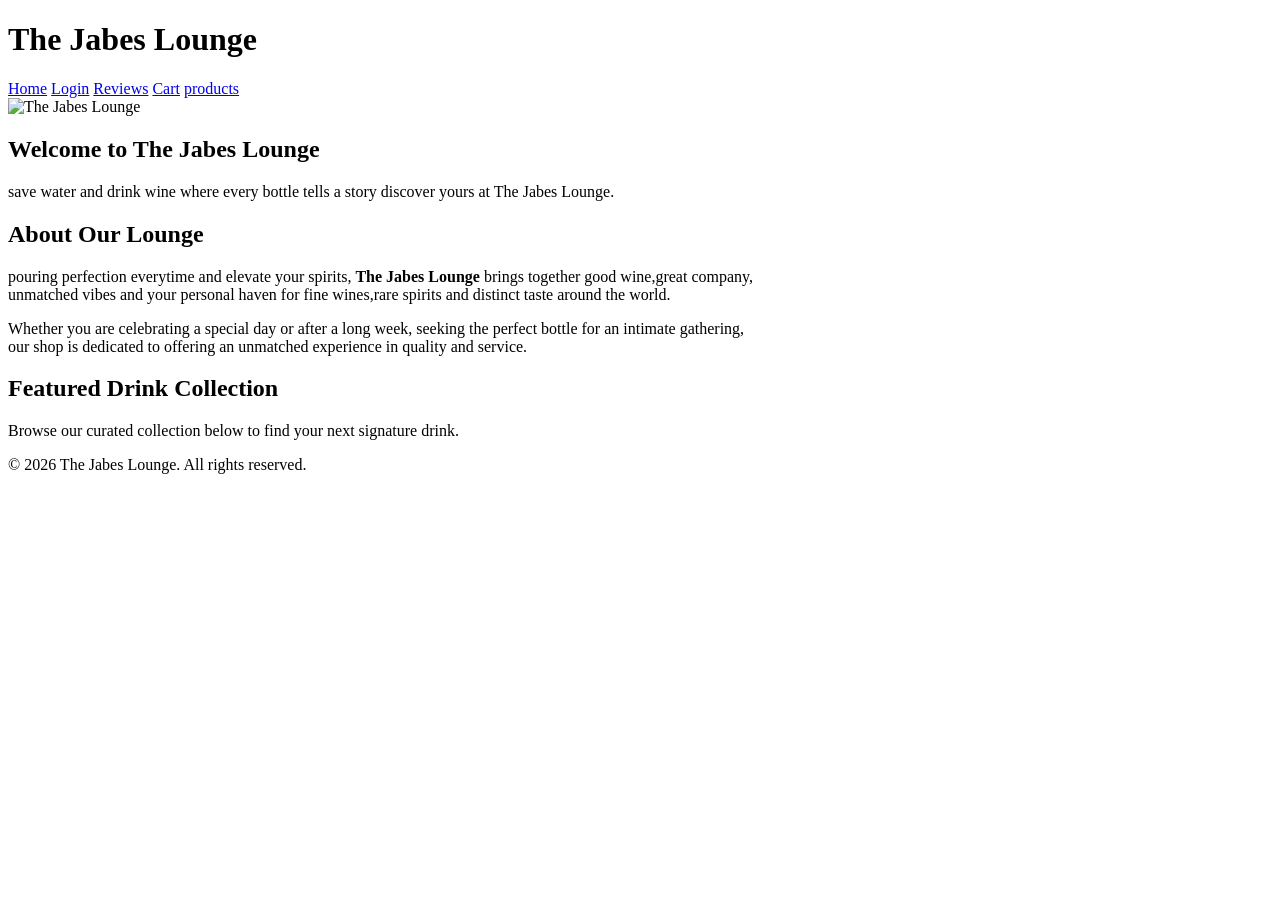
==== index.html @ db3774da "image" ====
<!DOCTYPE html>
<html lang="en">
<head>
    <meta charset="UTF-8">
    <meta name="viewport" content="width=device-width, initial-scale=1.0">
    <title>The Jabes Lounge Wines & Spirits</title>
</head>
<body>
    <header>
        <div>
            <h1>The Jabes Lounge</h1>
        </div>
        <nav>
            <a href="index.html">Home</a>
            <a href="login.html">Login</a>
            <a href="posts.html">Reviews</a>
            <a href="cart.html">Cart</a>
            <a href="products.html">products</a>
        </nav>
    </header>
    <section class="about lounge">
        <div>
        <img src="https://encrypted-tbn0.gstatic.com/images?q=tbn:ANd9GcRkUVLUbCmrvC78hZtKULzp72bJA9EoF02AEhfD67sKfg&s=10" alt="The Jabes Lounge">
        </div>
    </section>
        <section>
            <h2>Welcome to The Jabes Lounge</h2>
            <p class="caption">save water and drink wine where every bottle tells a story discover yours at The Jabes Lounge.</p>
        </section>
        <section class="about the lounge">
            <h2>About Our Lounge</h2>
            <p>
                pouring perfection everytime and elevate your spirits, 
                <strong>The Jabes Lounge</strong> brings together good wine,great company,<br>unmatched vibes
                 and your personal haven for fine wines,rare spirits and distinct taste around the world.
            </p>
            <p>
                Whether you are celebrating a special day or after a long week,  seeking the perfect bottle for an intimate gathering,<br> our shop is dedicated to offering 
                an unmatched experience in quality and service.
            </p>
        </section>
        <section class="catalog">
            <h2>Featured Drink Collection</h2>
            <p class="catalog-subtext">Browse our curated collection below to find your next signature drink.</p>
            <div id="product-grid">
            </div>
        </section>
    <footer>
        <p>&copy; 2026 The Jabes Lounge. All rights reserved.</p>
    </footer>
</body>
</html>
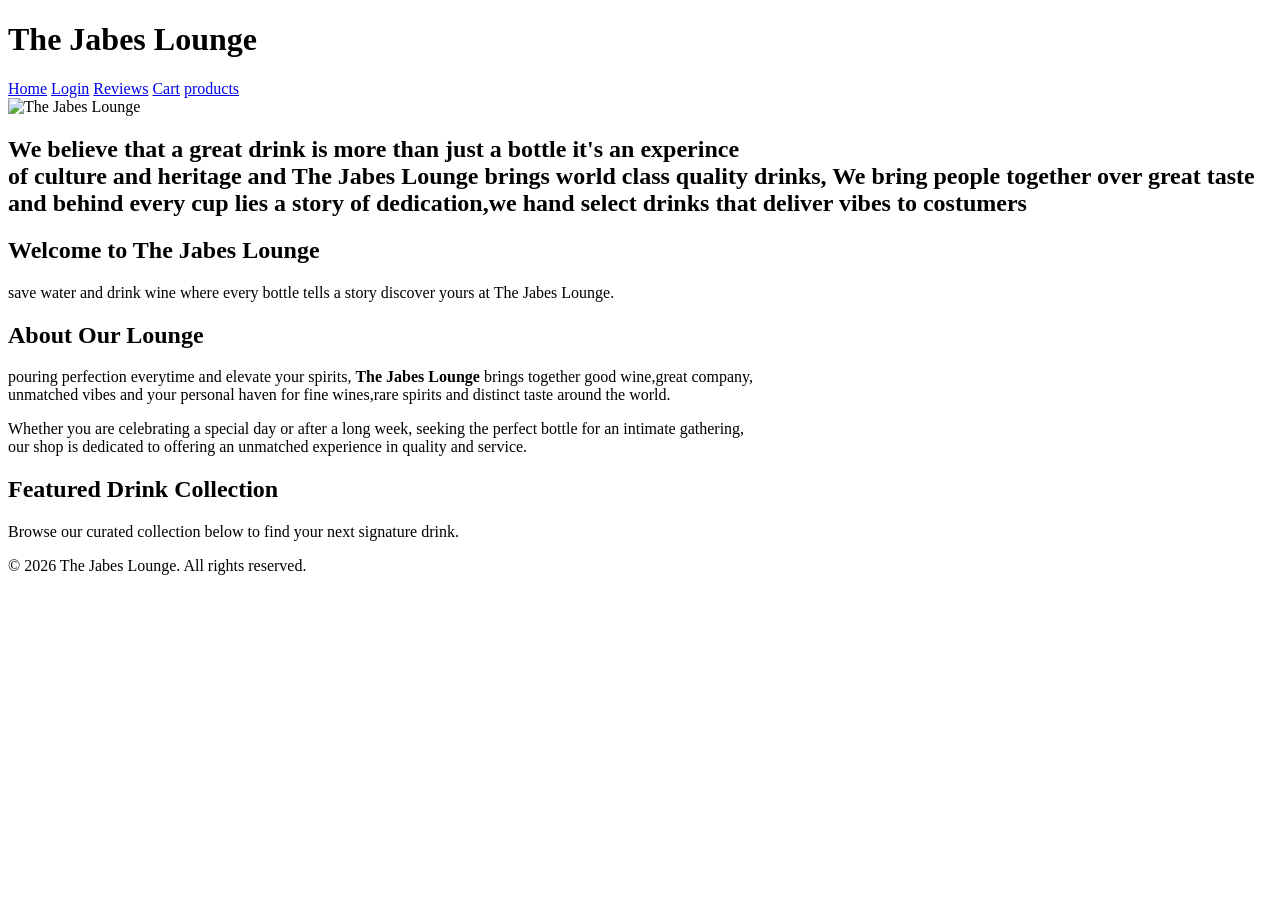
==== commit a3b8eaff: "story section" ====
--- a/index.html
+++ b/index.html
@@ -21,6 +21,12 @@
     <section class="about lounge">
         <div>
         <img src="https://encrypted-tbn0.gstatic.com/images?q=tbn:ANd9GcRkUVLUbCmrvC78hZtKULzp72bJA9EoF02AEhfD67sKfg&s=10" alt="The Jabes Lounge">
+        </div>
+        <div class="story about the shop">
+            <h2>We believe that a great drink is more than just a bottle it's an experince <br>of culture and heritage 
+            and The Jabes Lounge brings world class quality drinks, We bring people together over great taste
+        and behind every cup lies a story of dedication,we hand select drinks that deliver vibes to costumers</h2>
+
         </div>
     </section>
         <section>
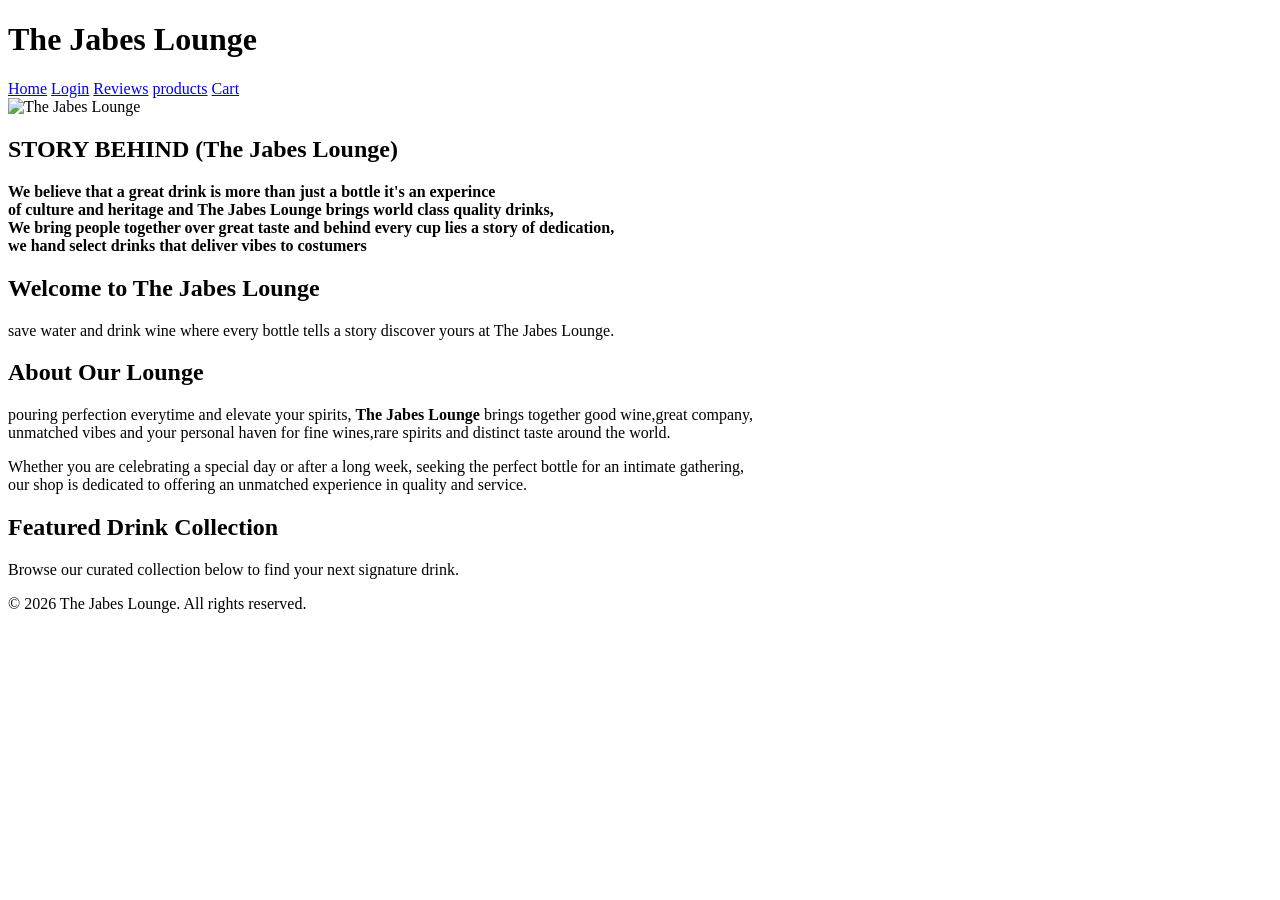
==== commit 0ade70fb: "product" ====
--- a/index.html
+++ b/index.html
@@ -4,6 +4,7 @@
     <meta charset="UTF-8">
     <meta name="viewport" content="width=device-width, initial-scale=1.0">
     <title>The Jabes Lounge Wines & Spirits</title>
+    <link rel="stylesheet" href="style.css">
 </head>
 <body>
     <header>
@@ -14,8 +15,8 @@
             <a href="index.html">Home</a>
             <a href="login.html">Login</a>
             <a href="posts.html">Reviews</a>
+            <a href="products.html">products</a>
             <a href="cart.html">Cart</a>
-            <a href="products.html">products</a>
         </nav>
     </header>
     <section class="about lounge">
@@ -23,10 +24,11 @@
         <img src="https://encrypted-tbn0.gstatic.com/images?q=tbn:ANd9GcRkUVLUbCmrvC78hZtKULzp72bJA9EoF02AEhfD67sKfg&s=10" alt="The Jabes Lounge">
         </div>
         <div class="story about the shop">
-            <h2>We believe that a great drink is more than just a bottle it's an experince <br>of culture and heritage 
-            and The Jabes Lounge brings world class quality drinks, We bring people together over great taste
-        and behind every cup lies a story of dedication,we hand select drinks that deliver vibes to costumers</h2>
-
+            <h2>STORY BEHIND (The Jabes Lounge)</h2>
+            <strong><p>We believe that a great drink is more than just a bottle it's an experince <br>of culture and heritage 
+            and The Jabes Lounge brings world class quality drinks,<br> We bring people together over great taste
+        and behind every cup lies a story of dedication,<br>we hand select drinks that deliver vibes to costumers</p>
+        </strong>
         </div>
     </section>
         <section>
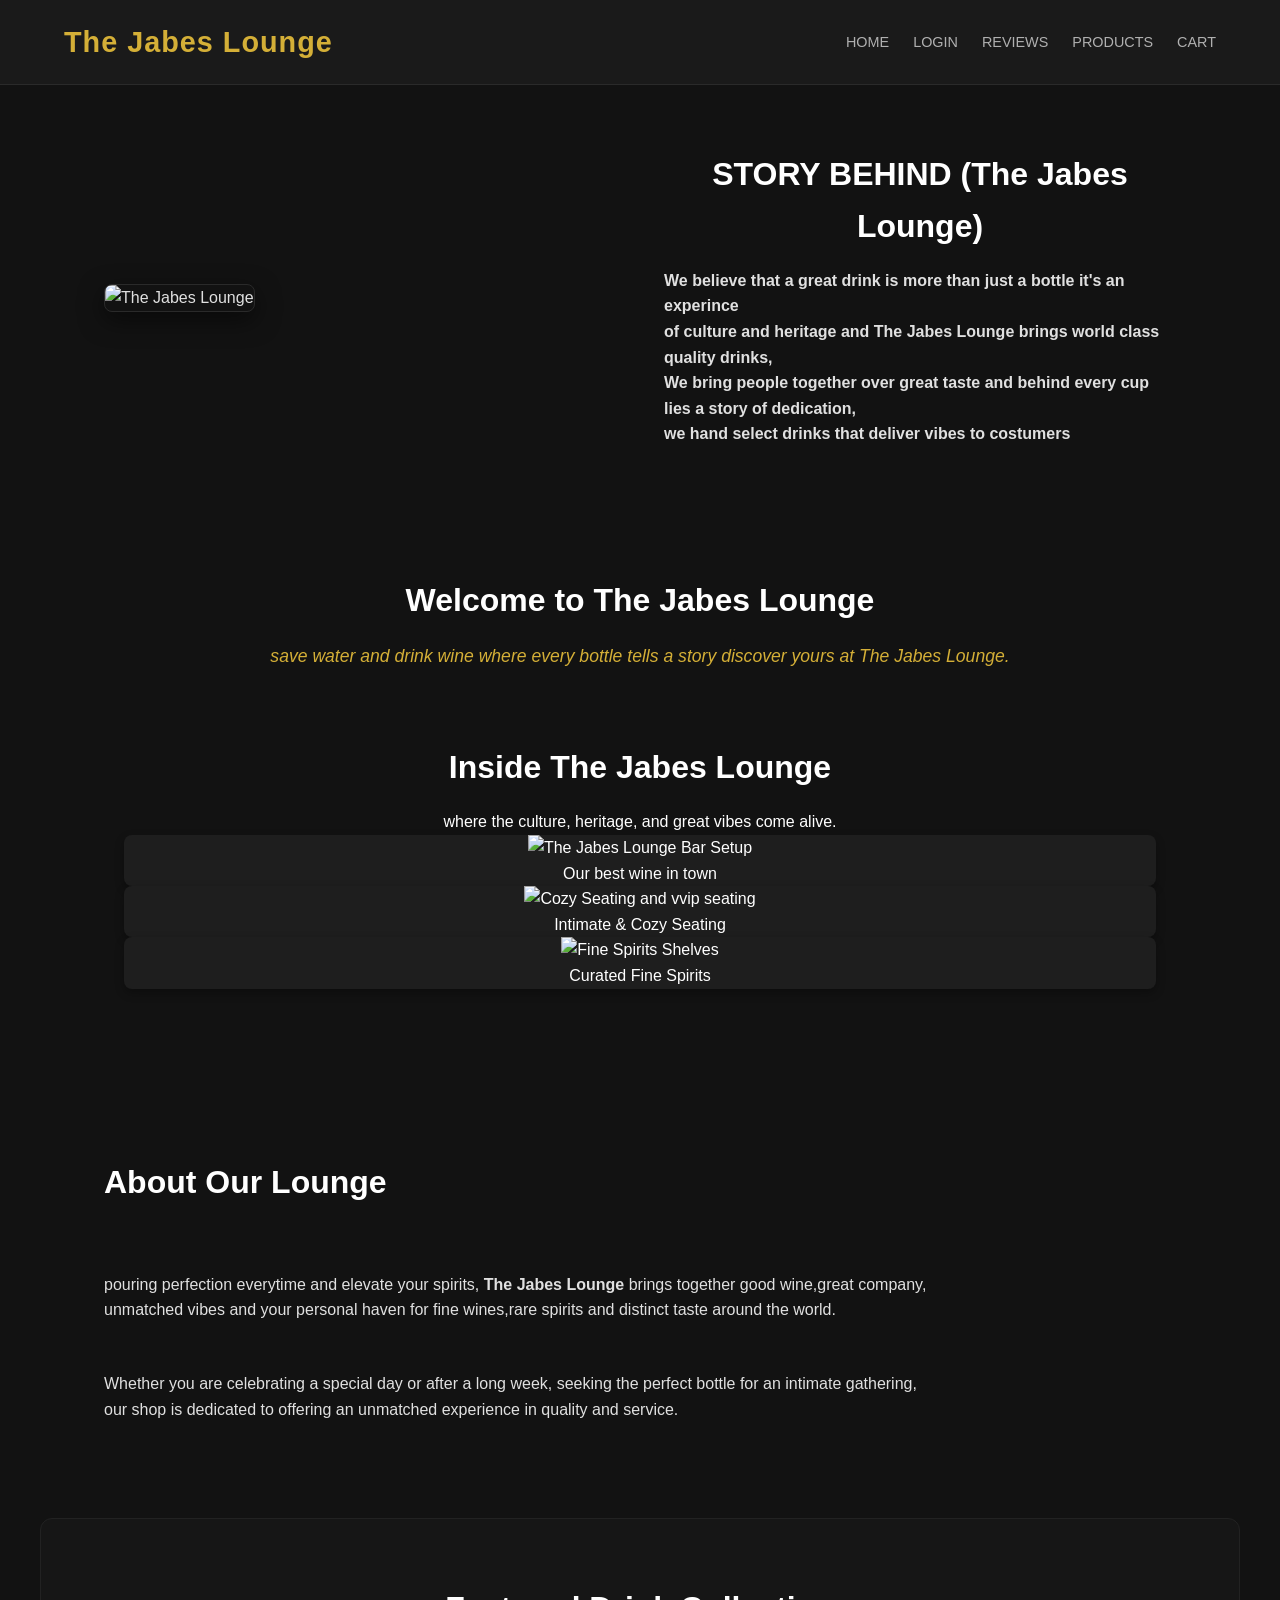
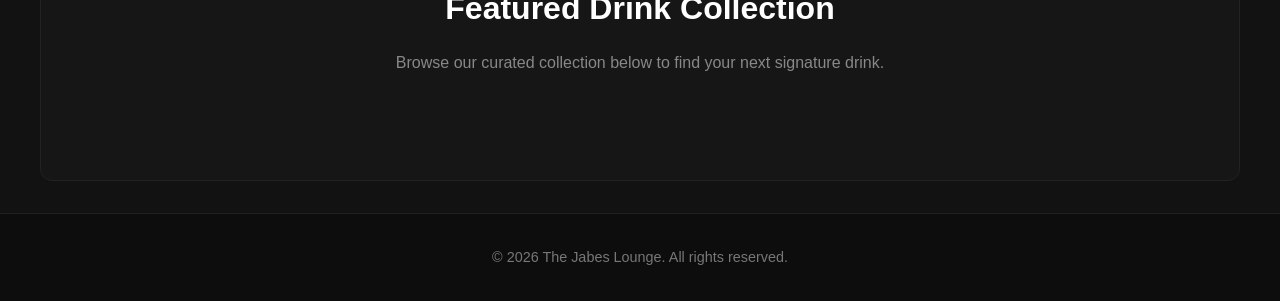
==== commit a6384c07: "style on my gallery" ====
--- a/index.html
+++ b/index.html
@@ -34,6 +34,26 @@
         <section>
             <h2>Welcome to The Jabes Lounge</h2>
             <p class="caption">save water and drink wine where every bottle tells a story discover yours at The Jabes Lounge.</p>
+        
+<section id="lounge-gallery">
+    <h2>Inside The Jabes Lounge</h2>
+    <p class="gallery-subtitle"> where the culture, heritage, and great vibes come alive.</p>
+    
+    <div class="gallery-grid">
+        <div class="gallery-card">
+            <img src="https://encrypted-tbn0.gstatic.com/images?q=tbn:ANd9GcQH6Lz8mQMEcIKYlEzdKAX5lZuG75KrGAhQrs_G_MMIjA&s=10" alt="The Jabes Lounge Bar Setup" width="250">
+            <p>Our best wine in town</p>
+        </div>
+        <div class="gallery-card">
+            <img src="https://encrypted-tbn0.gstatic.com/images?q=tbn:ANd9GcRgemZvye583F3XKSi9WLkxuQuf8WH6MJDK0SD9wgmg9A&s" alt="Cozy Seating and vvip seating" width="250">
+            <p>Intimate & Cozy Seating</p>
+        </div>
+        <div class="gallery-card">
+            <img src="https://encrypted-tbn0.gstatic.com/images?q=tbn:ANd9GcR4Bef7so3I4Z6m51QDiTI_2mXqjMzCK-zsmLXBP6OZnQ&s=10" alt="Fine Spirits Shelves" width="250">
+            <p>Curated Fine Spirits</p>
+        </div>
+    </div>
+</section>
         </section>
         <section class="about the lounge">
             <h2>About Our Lounge</h2>
--- a/style.css
+++ b/style.css
@@ -0,0 +1,248 @@
+* {
+    margin: 0;
+    padding: 0;
+    box-sizing: border-box;
+}
+
+body {
+    font-family: 'Segoe UI', Tahoma, Geneva, Verdana, sans-serif;
+    background-color: #121212;
+    color: #e0e0e0;
+    line-height: 1.6;
+}
+header {
+    background-color: #1a1a1a;
+    border-bottom: 1px solid #2a2a2a;
+    padding: 1.2rem 5%;
+    display: flex;
+    justify-content: space-between;
+    align-items: center;
+    position: sticky;
+    top: 0;
+    z-index: 100;
+}
+
+header h1 {
+    color: #d4af37;
+    font-size: 1.8rem;
+    letter-spacing: 1px;
+}
+
+nav {
+    display: flex;
+    gap: 1.5rem;
+}
+
+nav a {
+    color: #b0b0b0;
+    text-decoration: none;
+    font-weight: 500;
+    text-transform: uppercase;
+    font-size: 0.9rem;
+    transition: color 0.3s ease;
+}
+
+nav a:hover {
+    color: #d4af37;
+}
+section {
+    padding: 4rem 5%;
+    max-width: 1200px;
+    margin: 0 auto;
+}
+
+section h2 {
+    color: #ffffff;
+    font-size: 2rem;
+    margin-bottom: 1rem;
+    text-align: center;
+}
+.about.lounge {
+    display: flex;
+    flex-wrap: wrap;
+    align-items: center;
+    gap: 3rem;
+}
+
+.about.lounge div {
+    flex: 1;
+    min-width: 300px;
+}
+
+.about.lounge img {
+    width: 100%;
+    border-radius: 8px;
+    object-fit: cover;
+    box-shadow: 0 8px 24px rgba(0, 0, 0, 0.5);
+    border: 1px solid #2a2a2a;
+}
+
+.story.about.the-shop p,
+.about.the-lounge p {
+    color: #b0b0b0;
+    font-size: 1.05rem;
+    margin-bottom: 1rem;
+}
+
+.caption {
+    text-align: center;
+    color: #d4af37;
+    font-style: italic;
+    font-size: 1.1rem;
+    margin-bottom: 2rem;
+}
+.catalog {
+    background-color: #161616;
+    border-radius: 12px;
+    margin: 2rem auto;
+    border: 1px solid #222;
+}
+
+.catalog-subtext {
+    text-align: center;
+    color: #888;
+    margin-bottom: 2.5rem;
+}
+.product-card {
+    background-color: #1e1e1e;
+    border: 1px solid #2c2c2c;
+    border-radius: 8px;
+    padding: 1.5rem;
+    text-align: center;
+    transition: transform 0.3s ease, border-color 0.3s ease;
+}
+
+.product-card:hover {
+    transform: translateY(-5px);
+    border-color: #d4af37;
+}
+
+.product-card img {
+    width: 100%;
+    height: 200px;
+    object-fit: cover;
+    border-radius: 4px;
+    margin-bottom: 1rem;
+}
+
+.product-card h3 {
+    color: #fff;
+    font-size: 1.2rem;
+    margin-bottom: 0.5rem;
+}
+
+.product-card .price {
+    color: #d4af37;
+    font-weight: bold;
+    font-size: 1.1rem;
+    margin-bottom: 1rem;
+}
+
+.product-card button {
+    background-color: #d4af37;
+    color: #121212;
+    border: none;
+    padding: 0.6rem 1.2rem;
+    font-weight: bold;
+    border-radius: 4px;
+    cursor: pointer;
+    transition: background-color 0.3s ease;
+}
+
+.product-card button:hover {
+    background-color: #f1c40f;
+}
+footer {
+    background-color: #0d0d0d;
+    text-align: center;
+    padding: 2rem;
+    color: #777;
+    border-top: 1px solid #1f1f1f;
+    font-size: 0.9rem;
+}
+.remove-btn {
+    background: none;
+    border: none;
+    color: #ff6b6b;
+    cursor: pointer;
+    font-size: 0.9rem;
+}
+.cart-summary {
+    background-color: #1a1a1a;
+    border: 1px solid #2a2a2a;
+    border-radius: 8px;
+    padding: 2rem;
+    height: fit-content;
+}
+
+.cart-summary h3 {
+    color: #fff;
+    font-size: 1.3rem;
+    margin-bottom: 1.5rem;
+}
+
+
+.summary {
+    border: none;
+    border-top: 1px solid #2a2a2a;
+    margin: 1rem 0;
+}
+.checkout {
+    margin-top: 2rem;
+    display: flex;
+    flex-direction: column;
+    gap: 1rem;
+}
+.checkout input {
+    background-color: #121212;
+    border: 1px solid #333;
+    border-radius: 4px;
+    padding: 0.8rem;
+    color: #fff;
+    font-size: 0.95rem;
+}
+
+
+
+.checkout-btn {
+    background-color: #d4af37;
+    color: #121212;
+    border: none;
+    padding: 0.8rem;
+    font-weight: bold;
+    border-radius: 4px;
+    cursor: pointer;
+    margin-top: 0.5rem;
+    transition: background-color 0.3s ease;
+}
+.login-btn {
+    width: 100%;
+    background-color: #d4af37;
+    color: #121212;
+    border: none;
+    padding: 0.8rem;
+    font-weight: bold;
+    border-radius: 4px;
+    cursor: pointer;
+    margin-top: 1rem;
+}
+.form-group input {
+    background-color: #121212;
+    border: 1px solid #333;
+    padding: 0.7rem;
+    border-radius: 4px;
+    color: #fff;
+}
+.gallery-card {
+    background-color: #1e1e1e;
+    border-radius: 8px;
+    overflow: hidden;
+    box-shadow: 0 4px 10px rgba(0, 0, 0, 0.3);
+    transition: transform 0.3s ease;
+}
+#lounge-gallery {
+    padding: 40px 20px;
+    text-align: center;
+    background-color: #121212; /* Matches your dark theme */
+    color: #ffffff;
+}
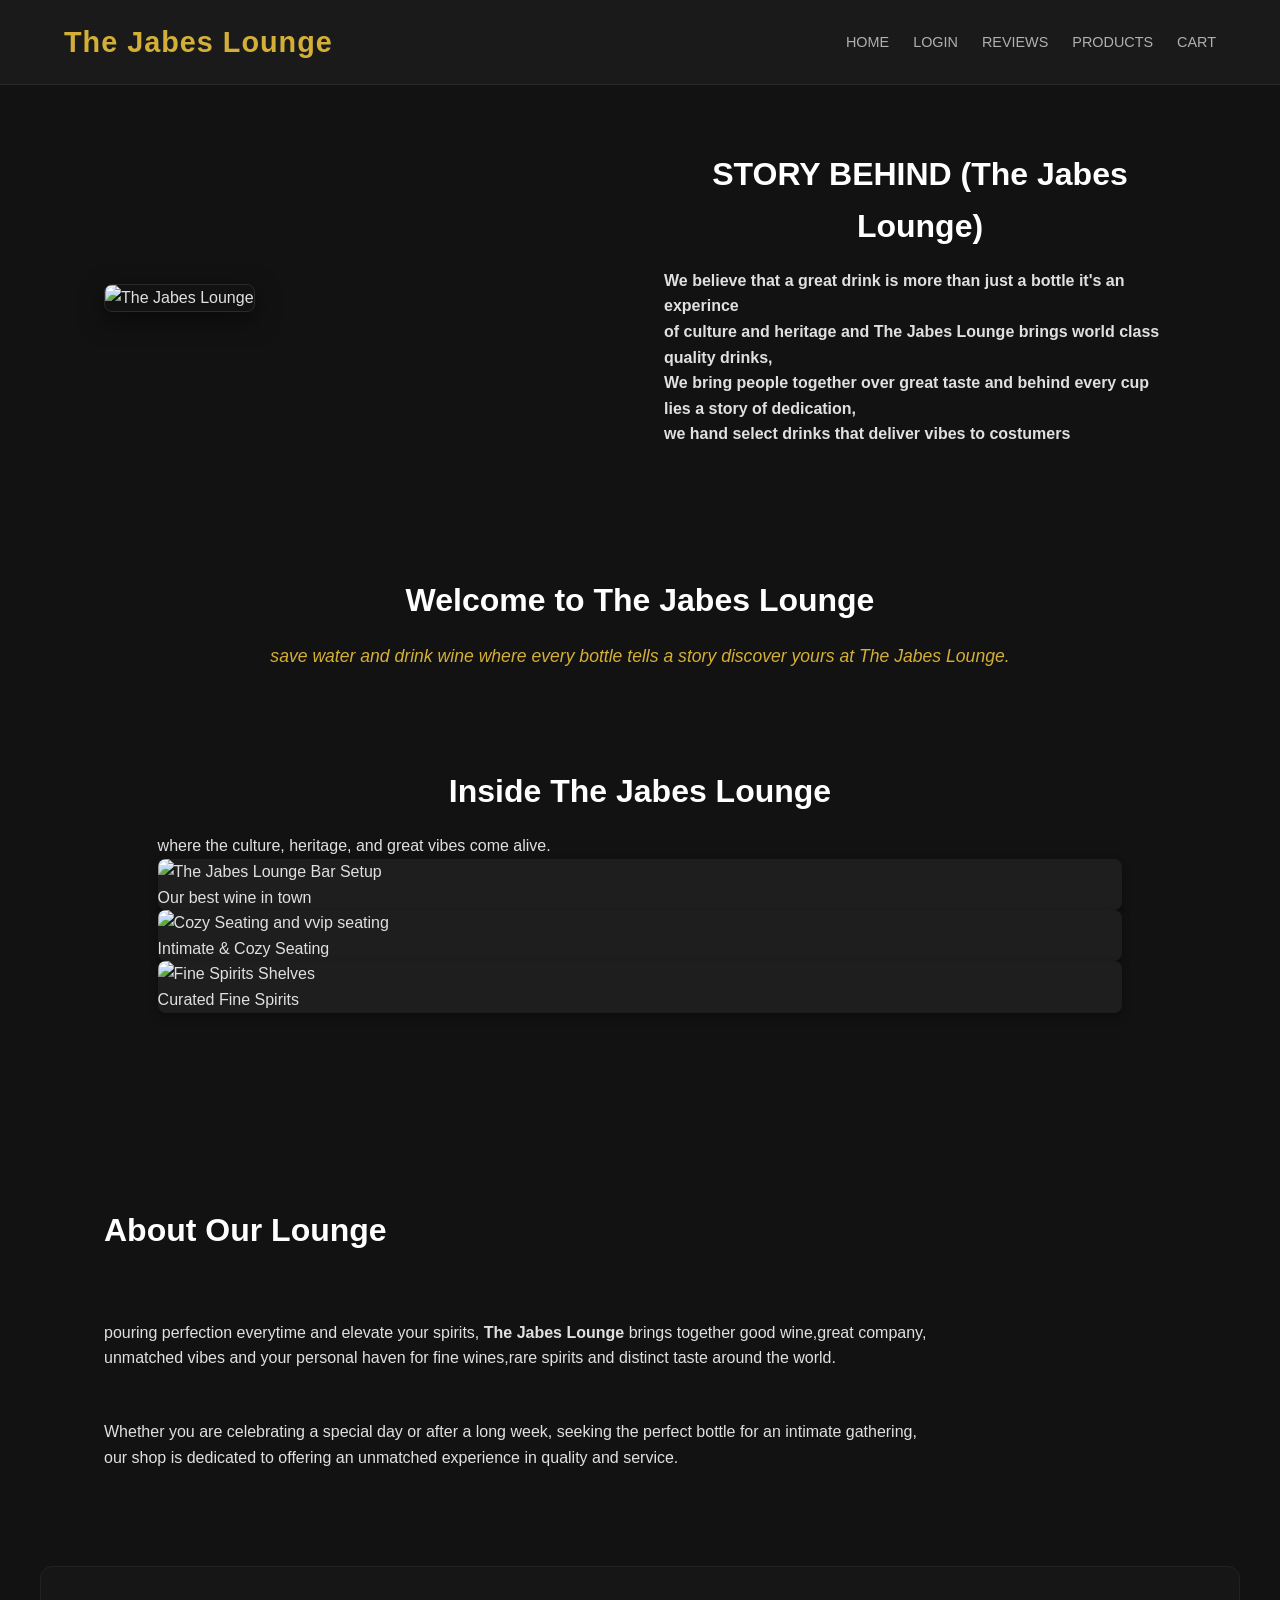
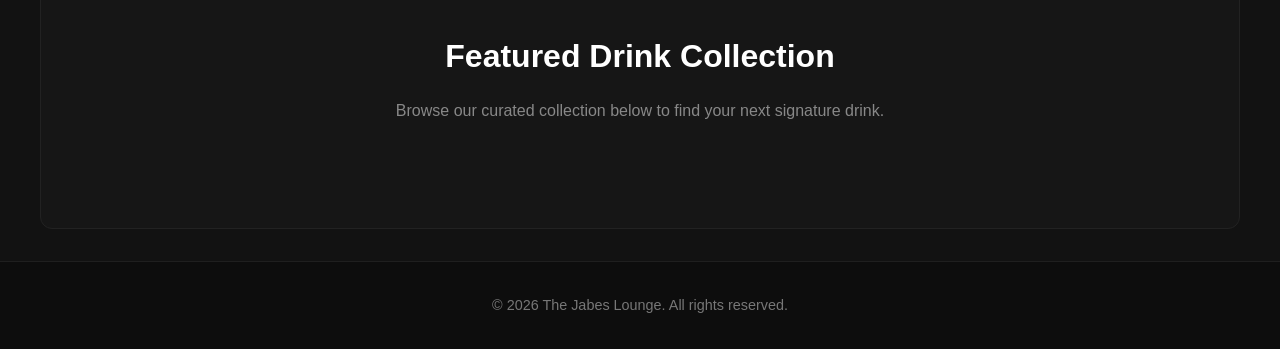
==== commit a20746f7: "update" ====
--- a/index.html
+++ b/index.html
@@ -76,5 +76,6 @@
     <footer>
         <p>&copy; 2026 The Jabes Lounge. All rights reserved.</p>
     </footer>
+    
 </body>
 </html>
--- a/style.css
+++ b/style.css
@@ -239,10 +239,5 @@
     overflow: hidden;
     box-shadow: 0 4px 10px rgba(0, 0, 0, 0.3);
     transition: transform 0.3s ease;
-}
-#lounge-gallery {
-    padding: 40px 20px;
-    text-align: center;
-    background-color: #121212; /* Matches your dark theme */
-    color: #ffffff;
-}
+    object-fit: cover;
+}
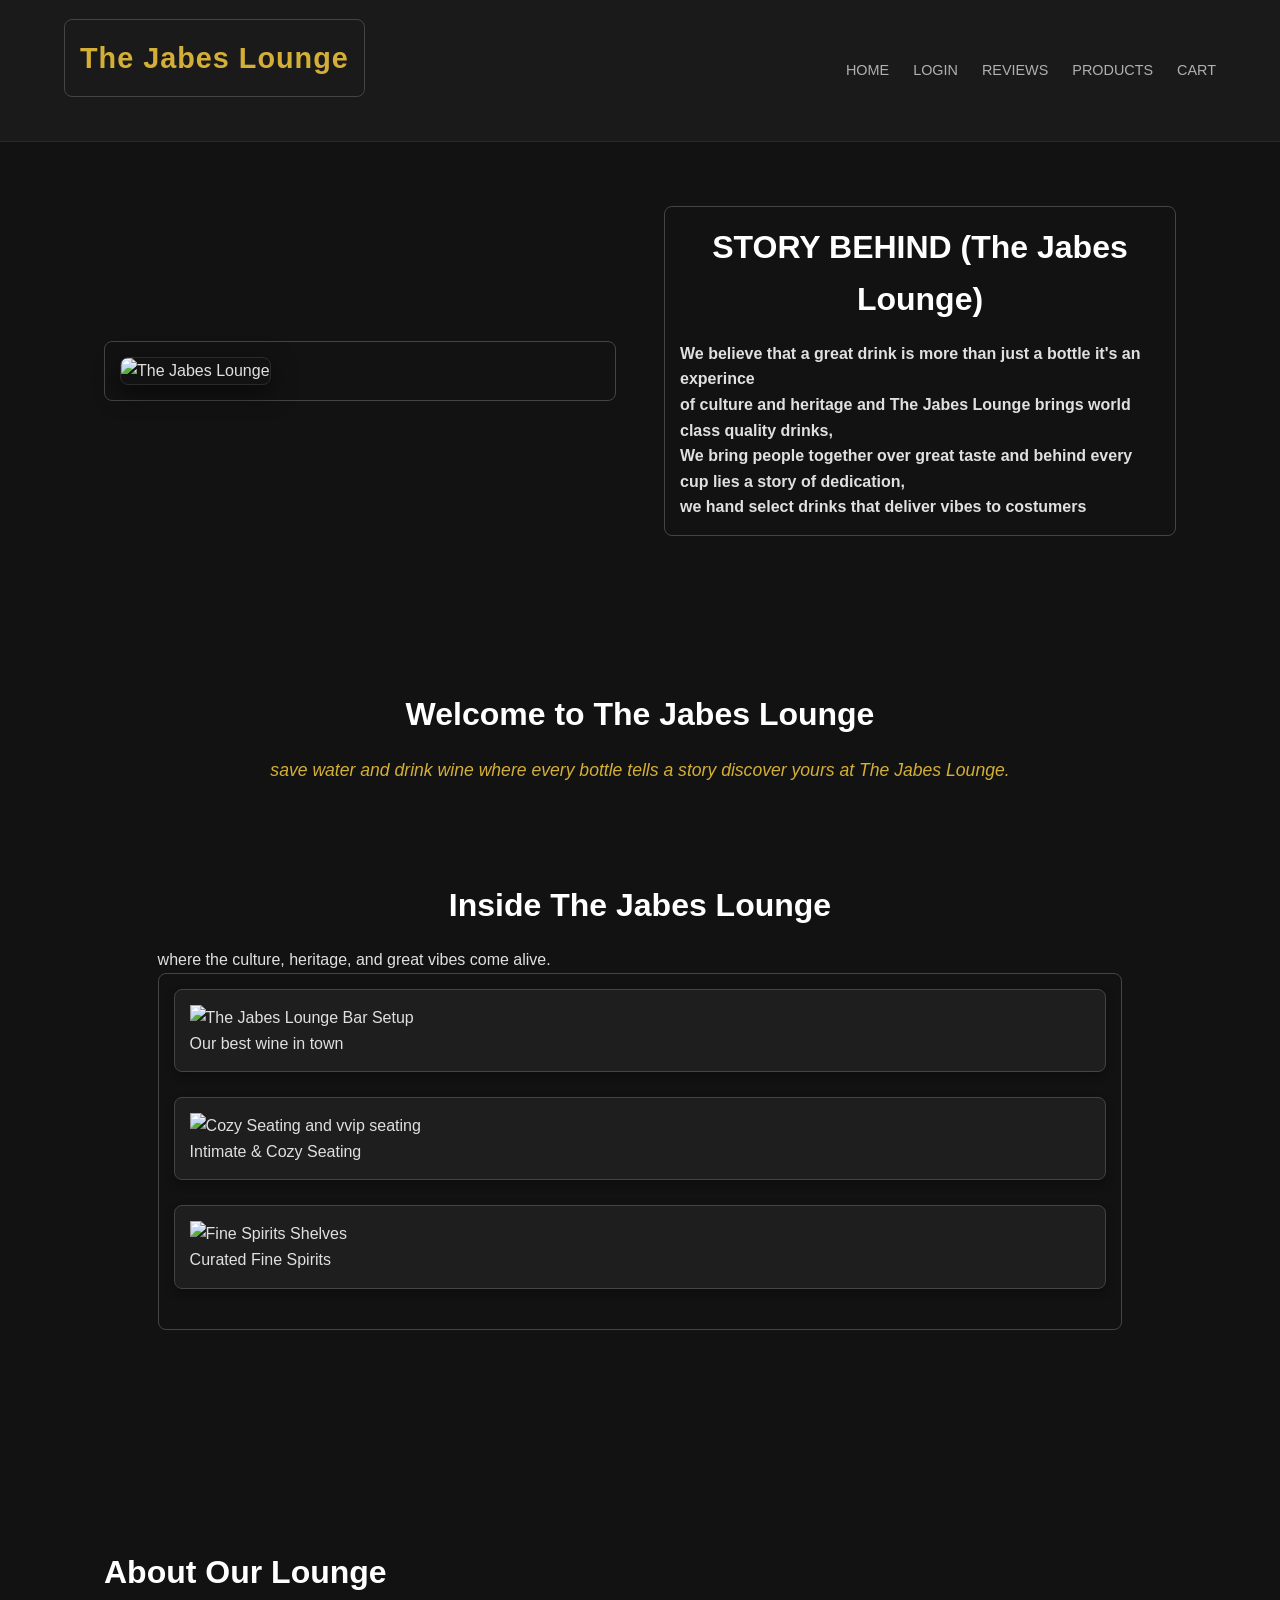
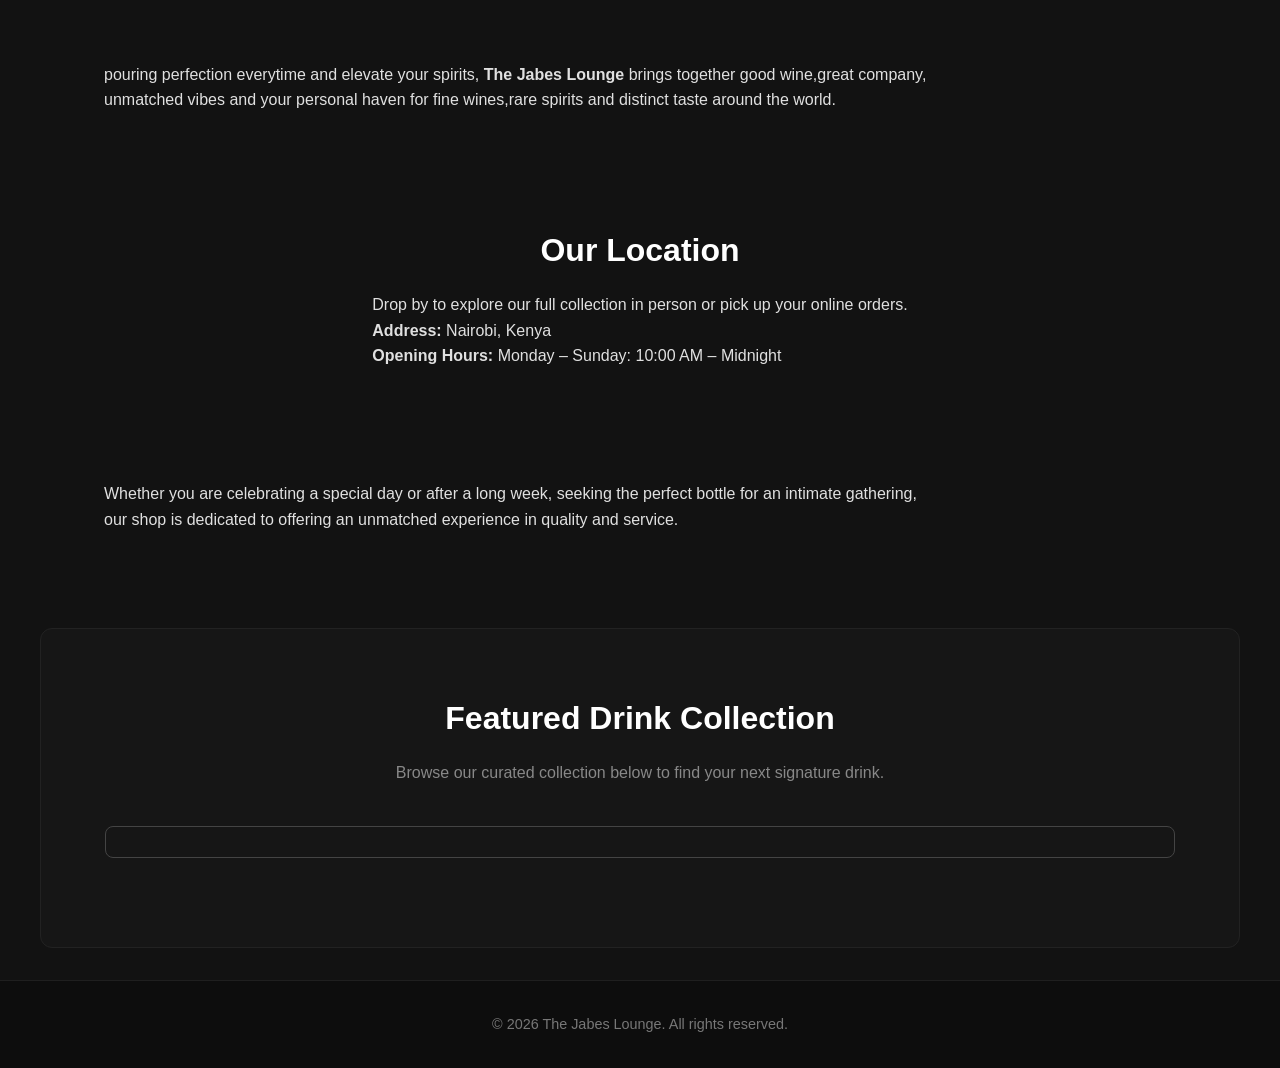
==== commit 12b9c514: "still working on product part" ====
--- a/index.html
+++ b/index.html
@@ -62,6 +62,12 @@
                 <strong>The Jabes Lounge</strong> brings together good wine,great company,<br>unmatched vibes
                  and your personal haven for fine wines,rare spirits and distinct taste around the world.
             </p>
+            <section class="location-section">
+            <h2>Our Location</h2>
+            <p>Drop by to explore our full collection in person or pick up your online orders.</p>
+            <p><strong>Address:</strong> Nairobi, Kenya</p>
+            <p><strong>Opening Hours:</strong> Monday – Sunday: 10:00 AM – Midnight</p>
+        </section>
             <p>
                 Whether you are celebrating a special day or after a long week,  seeking the perfect bottle for an intimate gathering,<br> our shop is dedicated to offering 
                 an unmatched experience in quality and service.
@@ -76,6 +82,6 @@
     <footer>
         <p>&copy; 2026 The Jabes Lounge. All rights reserved.</p>
     </footer>
-    
+    <script src="app.js"></script>
 </body>
 </html>
--- a/style.css
+++ b/style.css
@@ -241,3 +241,26 @@
     transition: transform 0.3s ease;
     object-fit: cover;
 }
+div{
+margin-bottom: 25px; 
+border: 1px solid #444;
+ padding: 15px;
+ border-radius: 8px;
+}
+product-container {
+    display: grid;
+    grid-template-columns: repeat(auto-fill, minmax(240px, 1fr));
+    gap: 25px;
+}
+  div{
+    margin-bottom: 25px; 
+    border: 1px solid #444; 
+    padding: 15px; 
+    border-radius: 8px;
+  }
+  product{
+    width:100px;
+     height:100px; 
+     object-fit:cover;
+  }
+ 
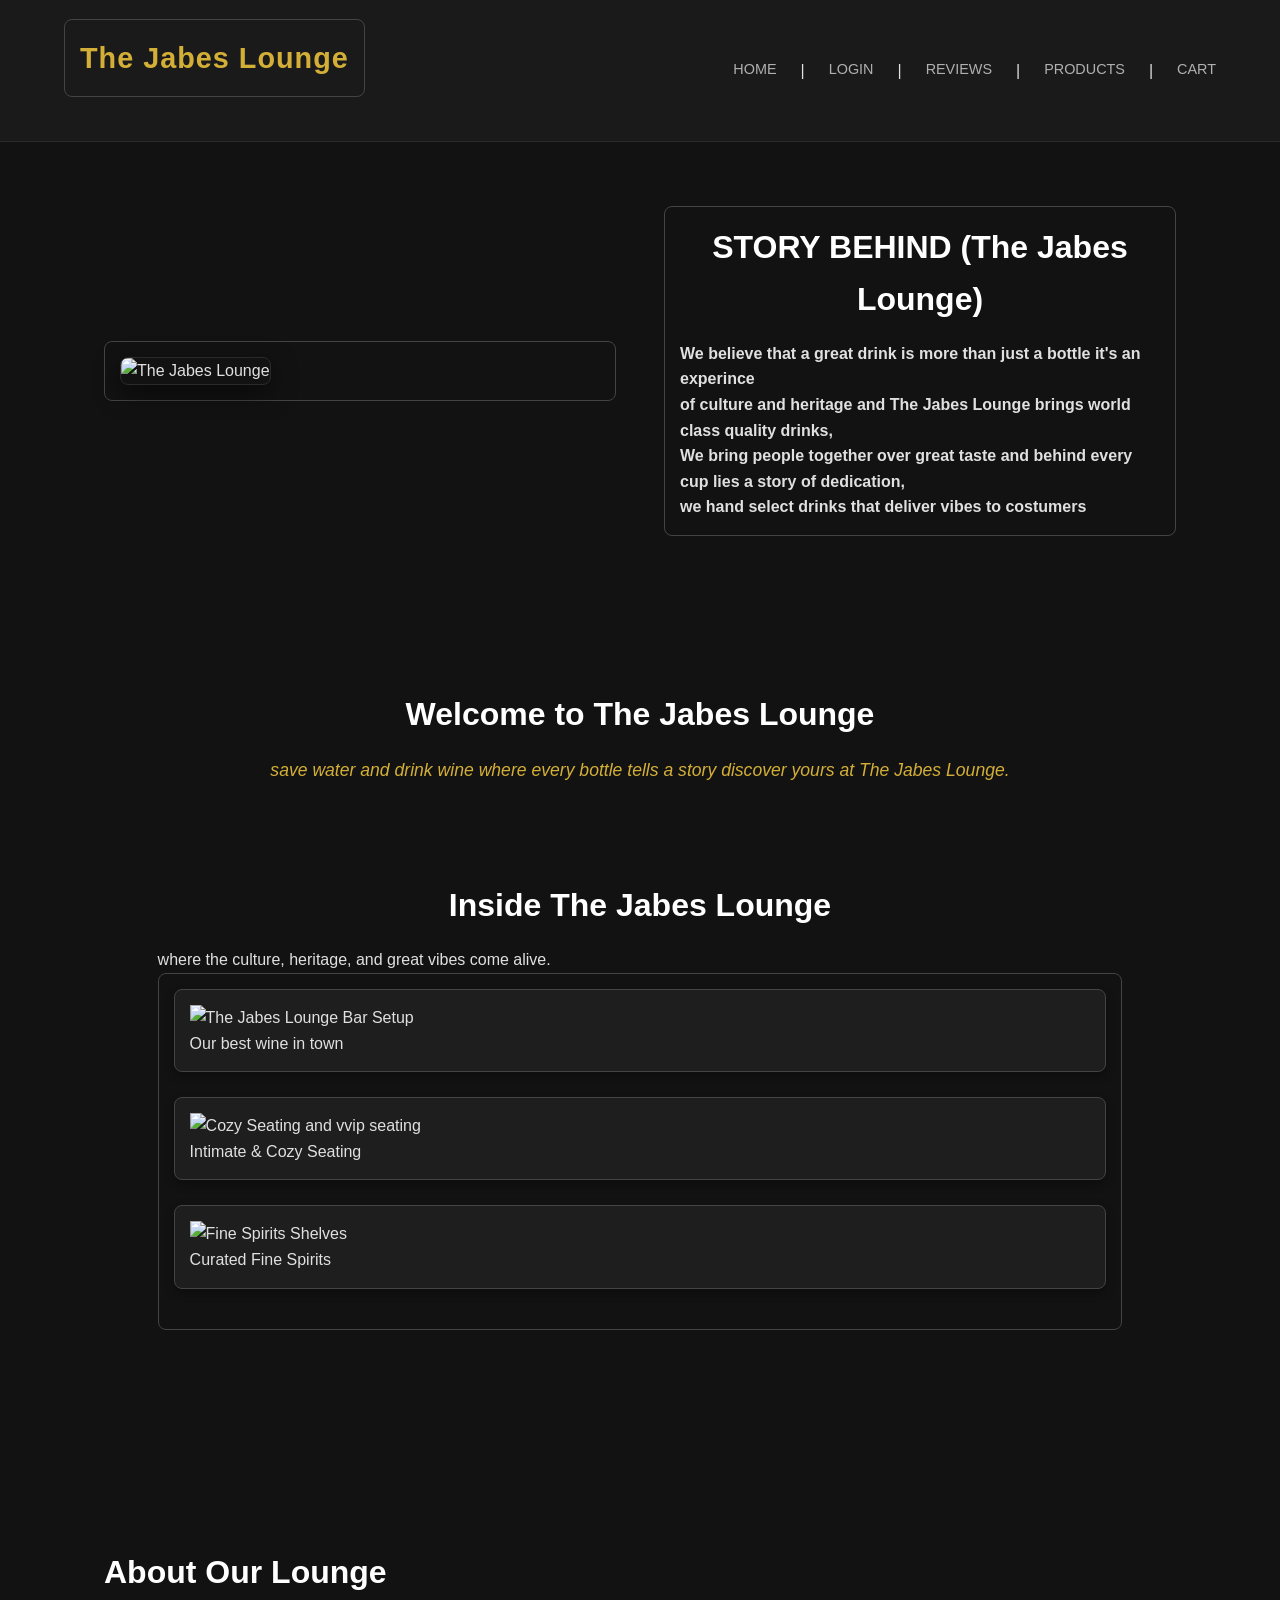
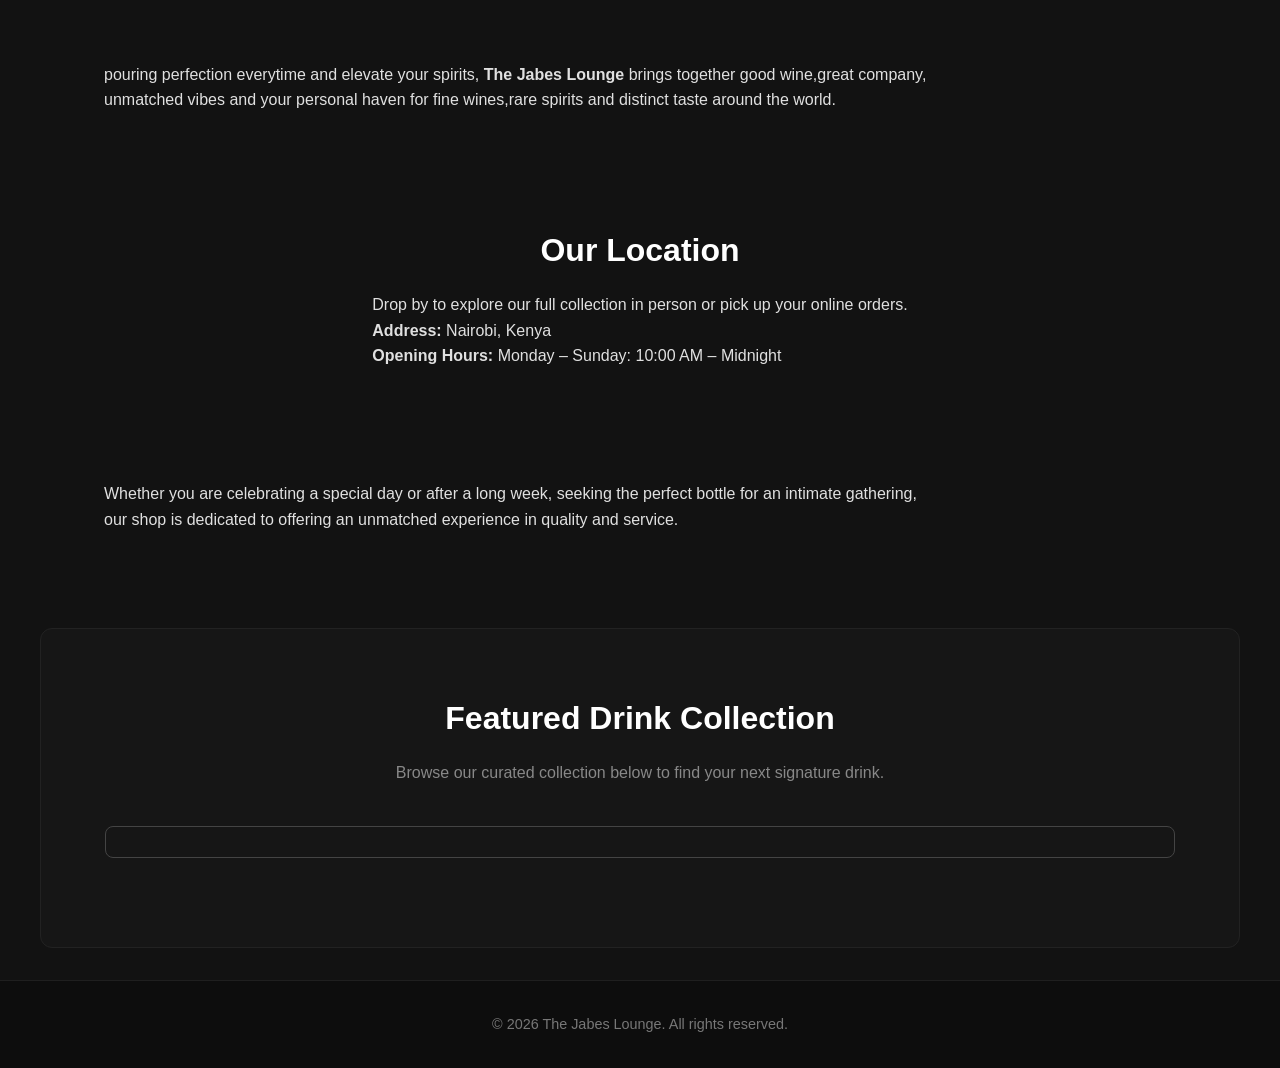
==== commit 3b118e20: "nav" ====
--- a/index.html
+++ b/index.html
@@ -12,10 +12,10 @@
             <h1>The Jabes Lounge</h1>
         </div>
         <nav>
-            <a href="index.html">Home</a>
-            <a href="login.html">Login</a>
-            <a href="posts.html">Reviews</a>
-            <a href="products.html">products</a>
+            <a href="index.html">Home</a>|
+            <a href="login.html">Login</a>|
+            <a href="posts.html">Reviews</a>|
+            <a href="products.html">products</a>|
             <a href="cart.html">Cart</a>
         </nav>
     </header>
--- a/style.css
+++ b/style.css
@@ -258,9 +258,10 @@
     padding: 15px; 
     border-radius: 8px;
   }
-  product{
-    width:100px;
-     height:100px; 
-     object-fit:cover;
-  }
+  
+  .product-card img {
+  width: 100%;
+  height: 220px;
+  object-fit: cover;
+}
  
